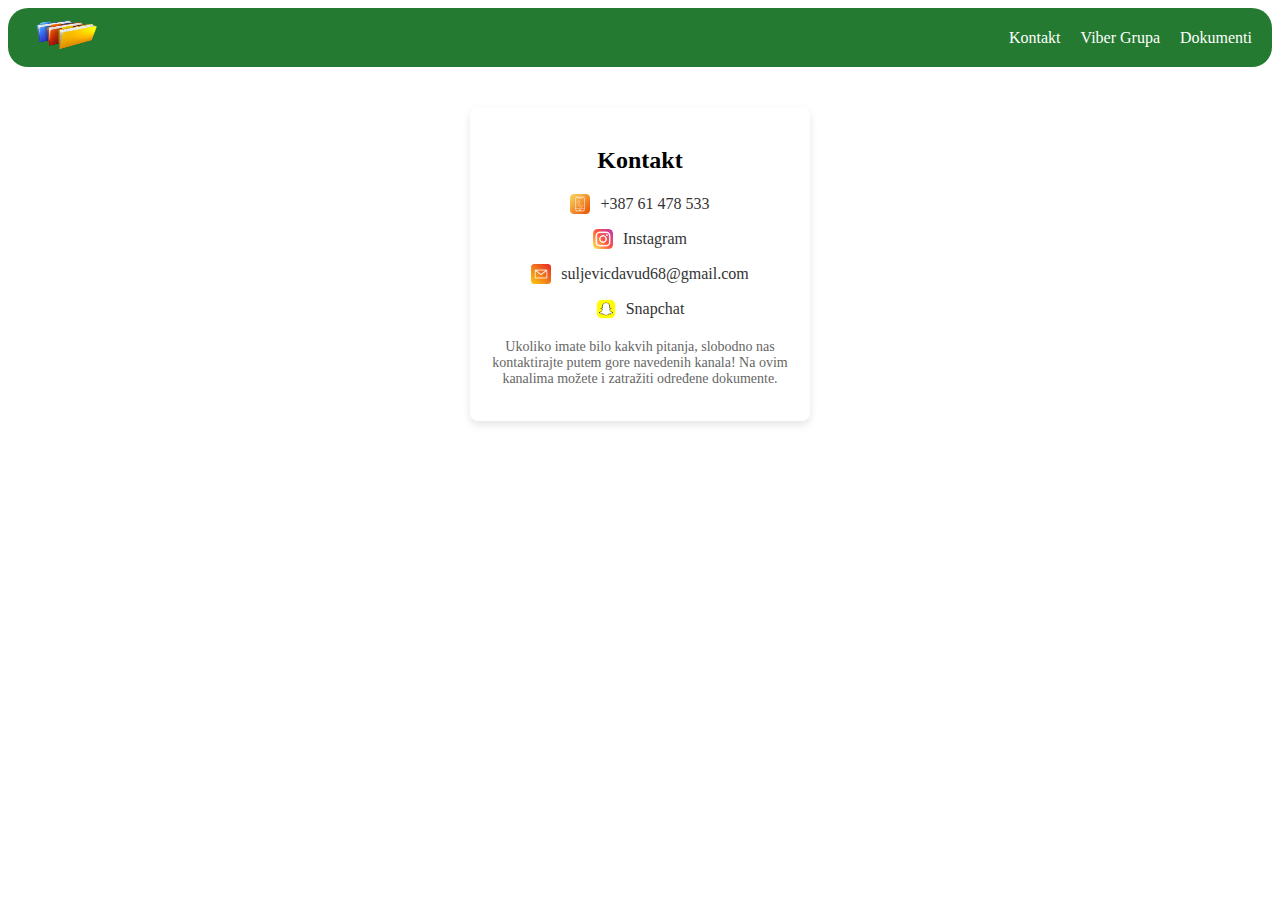
==== kontakt.html @ 53ac73d6 "Add files via upload" ====
<!DOCTYPE html>
<html lang="bs">
<head>
    <meta charset="UTF-8">
    <meta name="viewport" content="width=device-width, initial-scale=1.0">
    <title>Kontakt</title>
    <link rel="stylesheet" href="styles.css">
</head>
<body>
    <!-- Header sa navigacijom -->
    <header>
        <a href="index.html"><img src="slikadokumenta-removebg-preview.png" class="logo" alt="Logo"></a>
        <nav>
            <ul>
                <li><a href="kontakt.html">Kontakt</a></li>
                <li><a href="https://invite.viber.com/?g2=AQBLN4uKOh0YxlOtWrTS9T29i7chx1NLnOLIRcUo6V7KodTnvT2cc%2BfWbN9UweFf" target="_blank">Viber Grupa</a></li>
                <li><a href="predmeti.html">Dokumenti</a></li>
            </ul>
        </nav>
    </header>

    <!-- Glavni sadržaj -->
    <main>
        <div class="contact-box" id="kontakt">
            <h2>Kontakt</h2>
            <ul class="contact-links">
                <li><a href="tel:+38761478533" target="_blank"><img src="phone.png" alt="Phone"> +387 61 478 533</a></li>
                <li><a href="https://www.instagram.com/davud.s7/" target="_blank"><img src="insta.png" alt="Instagram"> Instagram</a></li>
                <li><a href="mailto:youremail@example.com" target="_blank"><img src="mail.png" alt="Email"> suljevicdavud68@gmail.com</a></li>
                <li><a href="https://snapchat.com/t/0li8myX8" target="_blank"><img src="snap.png" alt="Snapchat"> Snapchat</a></li>
            </ul>
            <p class="additional-text">Ukoliko imate bilo kakvih pitanja, slobodno nas kontaktirajte putem gore navedenih kanala! Na ovim kanalima možete i zatražiti određene dokumente.</p>
        </div>
    </main>
</body>
</html>
---- styles.css ----
/* Osnovni stilovi za header */
header {
    display: flex;
    justify-content: space-between;
    align-items: center;
    background-color: #247a30;
    padding: 10px 20px;
    border-radius: 20px;
}

header .logo {
    height: 35px;
    width: 75px;
}

nav ul {
    list-style: none;
    display: flex;
    gap: 20px;
    margin: 0;
    padding: 0;
}

nav ul li {
    display: inline;
}

nav ul li a {
    text-decoration: none;
    color: white;
    font-size: 1rem;
    transition: color 0.3s ease;
}

nav ul li a:hover {
    color: #ffcc00;
}

/* Stil za main sekciju */
main {
    display: flex;
    flex-direction: column;
    align-items: center;
    padding: 20px;
    gap: 40px;
}

#about {
    display: flex;
    justify-content: space-between;
    align-items: center;
    gap: 20px;
    max-width: 1200px;
    margin: 0 auto;
}

#about .description {
    max-width: 50%;
}

#about .description h1 {
    font-size: 2rem;
    color: #004080;
}

#about .description p {
    font-size: 1.2rem;
    margin: 10px 0;
    margin-bottom: 20px;
}

#about .dugme {
    background-color: #004080;
    color: white;
    border: none;
    padding: 10px 20px;
    font-size: 1rem;
    cursor: pointer;
    border-radius: 5px;
    transition: background-color 0.3s ease;
    text-decoration: none;
}

#about .dugme:hover {
    background-color: #003060;
}

#about .image img {
    max-width: 100%;
    height: auto;
    border-radius: 10px;
}

/* Most Selling Products Section */
.most-selling-products {
    padding: 20px;
    max-width: 1200px;
    margin: 20px auto;
}

.most-selling-products h2 {
    text-align: center;
    font-size: 28px;
    margin-bottom: 20px;
    color: #333;
    border-bottom: 2px solid #ddd;
}

/* Grid for product cards */
.products-grid {
    display: grid;
    grid-template-columns: repeat(4, 1fr);
    gap: 20px;
    border-bottom: 2px solid #ddd;
}

/* Product card styling */
.product-card {
    background: #fff;
    border: 1px solid #ddd;
    border-radius: 8px;
    text-align: center;
    padding: 15px;
    box-shadow: 0 2px 5px rgba(0, 0, 0, 0.1);
    transition: transform 0.3s ease, box-shadow 0.3s ease;
}

/* Image styling */
.product-card img {
    width: 100%;
    height: 200px;
    object-fit: cover;
    border-radius: 5px;
}

/* Product text styling */
.product-card h3 {
    font-size: 18px;
    margin: 10px 0;
}

.product-card p {
    font-size: 16px;
    color: #333;
    margin: 5px 0;
}

/* Hover effect for product cards */
.product-card:hover {
    transform: translateY(-5px);
    box-shadow: 0 4px 10px rgba(0, 0, 0, 0.2);
}

/* Stil za kontakt box */
.contact-box {
    background-color: #fff;
    padding: 20px;
    border-radius: 8px;
    box-shadow: 0 4px 8px rgba(0, 0, 0, 0.1);
    width: 300px;
    text-align: center;
    margin: 20px auto;
}

.contact-box h2 {
    font-size: 24px;
    margin-bottom: 20px;
}

.contact-links {
    list-style-type: none;
    padding: 0;
    margin: 0;
}

.contact-links li {
    margin: 15px 0;
}

.contact-links a {
    text-decoration: none;
    color: #333;
    font-size: 16px;
    display: flex;
    align-items: center;
    justify-content: center;
}

.contact-links img {
    width: 20px;
    height: 20px;
    margin-right: 10px;
}

.additional-text {
    margin-top: 20px;
    font-size: 14px;
    color: #666;
}

/* Media Queries for Responsiveness */
@media (max-width: 1024px) {
    /* For tablets */
    header {
        flex-direction: column;
        align-items: flex-start;
        padding: 15px;
    }

    nav ul {
        flex-direction: column;
        align-items: flex-start;
        gap: 15px;
    }

    #about {
        flex-direction: column;
        align-items: center;
    }

    #about .description {
        max-width: 100%;
    }

    .products-grid {
        grid-template-columns: repeat(2, 1fr); /* 2 columns */
    }

    .contact-box {
        width: 90%;
    }
}

@media (max-width: 768px) {
    /* For mobile devices */
    header {
        flex-direction: column;
        align-items: flex-start;
        padding: 10px;
    }

    nav ul {
        flex-direction: column;
        gap: 10px;
    }

    .products-grid {
        grid-template-columns: 1fr; /* 1 column */
    }

    .contact-box {
        width: 100%;
        padding: 15px;
    }

    .most-selling-products {
        padding: 10px;
    }
}
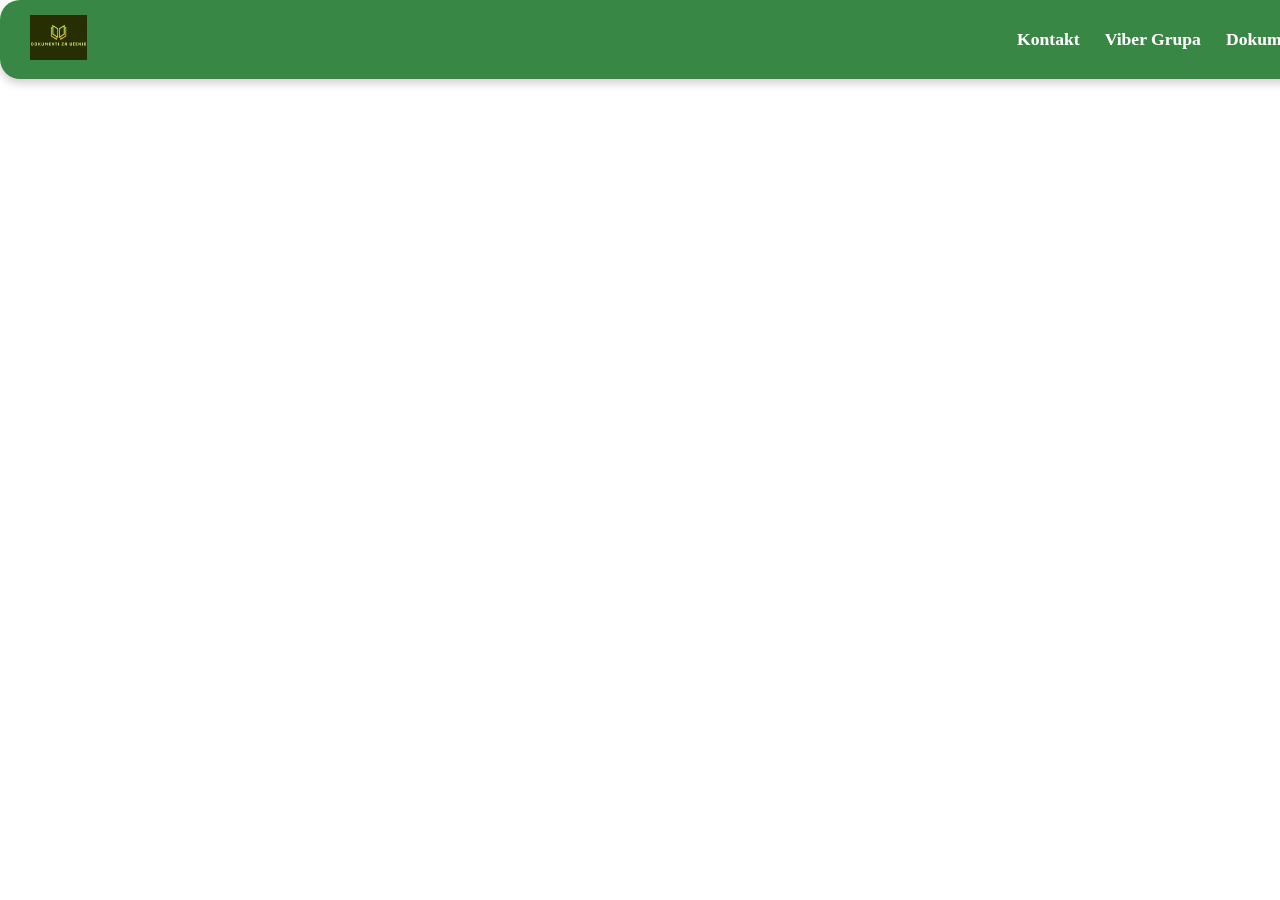
==== commit 33c704ee: "Update kontakt.html" ====
--- a/kontakt.html
+++ b/kontakt.html
@@ -9,7 +9,7 @@
 <body>
     <!-- Header sa navigacijom -->
     <header>
-        <a href="index.html"><img src="slikadokumenta-removebg-preview.png" class="logo" alt="Logo"></a>
+        <a href="index.html"><img src="dokumenti-logo.jpg" class="logo"></a>
         <nav>
             <ul>
                 <li><a href="kontakt.html">Kontakt</a></li>
--- a/styles.css
+++ b/styles.css
@@ -1,57 +1,105 @@
-/* Osnovni stilovi za header */
+      /* Osnovni stilovi za header */
 header {
     display: flex;
     justify-content: space-between;
     align-items: center;
-    background-color: #247a30;
-    padding: 10px 20px;
+    background: rgba(36, 122, 48, 0.9);
+    padding: 15px 30px;
     border-radius: 20px;
+    box-shadow: 0 4px 10px rgba(0, 0, 0, 0.2);
+    position: fixed;
+    width: 100%;
+    top: 0;
+    left: 0;
+    z-index: 1000;
+    transition: background 0.3s ease-in-out, box-shadow 0.3s ease-in-out;
+}
+
+header:hover {
+    background: rgba(36, 122, 48, 1);
+    box-shadow: 0 6px 15px rgba(0, 0, 0, 0.3);
 }
 
 header .logo {
-    height: 35px;
-    width: 75px;
-}
-
+    height: 45px;
+    width: auto;
+    transition: transform 0.3s ease-in-out;
+}
+
+header .logo:hover {
+    transform: scale(1.1);
+}
+
+/* Navigacija */
 nav ul {
     list-style: none;
     display: flex;
-    gap: 20px;
+    gap: 25px;
     margin: 0;
     padding: 0;
 }
 
 nav ul li {
-    display: inline;
+    position: relative;
 }
 
 nav ul li a {
     text-decoration: none;
     color: white;
-    font-size: 1rem;
-    transition: color 0.3s ease;
+    font-size: 1.1rem;
+    font-weight: bold;
+    position: relative;
+    transition: color 0.3s ease, transform 0.2s ease;
+}
+
+nav ul li a::after {
+    content: '';
+    position: absolute;
+    width: 100%;
+    height: 2px;
+    background-color: #ffcc00;
+    bottom: -5px;
+    left: 0;
+    transform: scaleX(0);
+    transition: transform 0.3s ease-in-out;
 }
 
 nav ul li a:hover {
     color: #ffcc00;
-}
-
-/* Stil za main sekciju */
+    transform: scale(1.1);
+}
+
+nav ul li a:hover::after {
+    transform: scaleX(1);
+}
+
+/* Glavni sadržaj */
 main {
     display: flex;
     flex-direction: column;
     align-items: center;
-    padding: 20px;
+    padding: 100px 20px 40px;
     gap: 40px;
 }
 
+/* Sekcija o nama */
 #about {
     display: flex;
     justify-content: space-between;
     align-items: center;
-    gap: 20px;
+    gap: 40px;
     max-width: 1200px;
     margin: 0 auto;
+    opacity: 0;
+    transform: translateY(50px);
+    animation: fadeInUp 0.8s ease-out forwards;
+}
+
+@keyframes fadeInUp {
+    to {
+        opacity: 1;
+        transform: translateY(0);
+    }
 }
 
 #about .description {
@@ -59,118 +107,142 @@
 }
 
 #about .description h1 {
-    font-size: 2rem;
+    font-size: 2.5rem;
     color: #004080;
+    margin-bottom: 10px;
+    opacity: 0;
+    transform: translateY(20px);
+    animation: fadeInUp 0.6s ease-out 0.3s forwards;
 }
 
 #about .description p {
     font-size: 1.2rem;
-    margin: 10px 0;
-    margin-bottom: 20px;
+    line-height: 1.6;
+    color: #444;
+    opacity: 0;
+    transform: translateY(20px);
+    animation: fadeInUp 0.6s ease-out 0.5s forwards;
 }
 
 #about .dugme {
     background-color: #004080;
     color: white;
     border: none;
-    padding: 10px 20px;
-    font-size: 1rem;
+    padding: 12px 24px;
+    font-size: 1.1rem;
     cursor: pointer;
-    border-radius: 5px;
-    transition: background-color 0.3s ease;
+    border-radius: 8px;
+    transition: all 0.3s ease;
     text-decoration: none;
+    display: inline-block;
+    opacity: 0;
+    transform: translateY(20px);
+    animation: fadeInUp 0.6s ease-out 0.7s forwards;
 }
 
 #about .dugme:hover {
-    background-color: #003060;
+    background-color: #002b5e;
+    transform: scale(1.05);
 }
 
 #about .image img {
     max-width: 100%;
     height: auto;
-    border-radius: 10px;
-}
-
-/* Most Selling Products Section */
+    border-radius: 15px;
+    box-shadow: 0 4px 8px rgba(0, 0, 0, 0.2);
+    opacity: 0;
+    transform: scale(0.9);
+    animation: fadeInScale 0.8s ease-out 0.5s forwards;
+}
+
+@keyframes fadeInScale {
+    to {
+        opacity: 1;
+        transform: scale(1);
+    }
+}
+
+/* Sekcija proizvoda */
 .most-selling-products {
-    padding: 20px;
+    padding: 40px 20px;
     max-width: 1200px;
     margin: 20px auto;
 }
 
 .most-selling-products h2 {
     text-align: center;
-    font-size: 28px;
+    font-size: 2rem;
     margin-bottom: 20px;
-    color: #333;
-    border-bottom: 2px solid #ddd;
-}
-
-/* Grid for product cards */
+    color: #222;
+    border-bottom: 3px solid #ddd;
+    padding-bottom: 10px;
+}
+
+/* Grid za proizvode */
 .products-grid {
     display: grid;
-    grid-template-columns: repeat(4, 1fr);
+    grid-template-columns: repeat(auto-fit, minmax(250px, 1fr));
     gap: 20px;
-    border-bottom: 2px solid #ddd;
-}
-
-/* Product card styling */
+}
+
+/* Kartice proizvoda */
 .product-card {
-    background: #fff;
-    border: 1px solid #ddd;
-    border-radius: 8px;
+    background: white;
+    border-radius: 12px;
     text-align: center;
-    padding: 15px;
-    box-shadow: 0 2px 5px rgba(0, 0, 0, 0.1);
+    padding: 20px;
+    box-shadow: 0 4px 8px rgba(0, 0, 0, 0.15);
     transition: transform 0.3s ease, box-shadow 0.3s ease;
-}
-
-/* Image styling */
+    opacity: 0;
+    transform: translateY(50px);
+    animation: fadeInUp 0.8s ease-out forwards;
+}
+
 .product-card img {
     width: 100%;
-    height: 200px;
+    height: 220px;
     object-fit: cover;
-    border-radius: 5px;
-}
-
-/* Product text styling */
+    border-radius: 10px;
+}
+
 .product-card h3 {
-    font-size: 18px;
+    font-size: 1.3rem;
     margin: 10px 0;
 }
 
 .product-card p {
-    font-size: 16px;
-    color: #333;
+    font-size: 1rem;
+    color: #555;
     margin: 5px 0;
 }
 
-/* Hover effect for product cards */
 .product-card:hover {
     transform: translateY(-5px);
-    box-shadow: 0 4px 10px rgba(0, 0, 0, 0.2);
-}
-
-/* Stil za kontakt box */
+    box-shadow: 0 6px 12px rgba(0, 0, 0, 0.3);
+}
+
+/* Kontakt forma */
 .contact-box {
-    background-color: #fff;
-    padding: 20px;
-    border-radius: 8px;
-    box-shadow: 0 4px 8px rgba(0, 0, 0, 0.1);
-    width: 300px;
+    background-color: white;
+    padding: 25px;
+    border-radius: 10px;
+    box-shadow: 0 4px 10px rgba(0, 0, 0, 0.15);
+    width: 350px;
     text-align: center;
-    margin: 20px auto;
+    margin: 40px auto;
+    opacity: 0;
+    transform: translateY(50px);
+    animation: fadeInUp 0.8s ease-out forwards;
 }
 
 .contact-box h2 {
-    font-size: 24px;
-    margin-bottom: 20px;
+    font-size: 1.8rem;
+    margin-bottom: 15px;
 }
 
 .contact-links {
     list-style-type: none;
     padding: 0;
-    margin: 0;
 }
 
 .contact-links li {
@@ -179,81 +251,92 @@
 
 .contact-links a {
     text-decoration: none;
-    color: #333;
-    font-size: 16px;
+    color: #004080;
+    font-size: 1.1rem;
     display: flex;
     align-items: center;
     justify-content: center;
+    transition: color 0.3s ease;
+}
+
+.contact-links a:hover {
+    color: #002b5e;
 }
 
 .contact-links img {
-    width: 20px;
-    height: 20px;
+    width: 22px;
+    height: 22px;
     margin-right: 10px;
 }
 
-.additional-text {
-    margin-top: 20px;
-    font-size: 14px;
-    color: #666;
-}
-
-/* Media Queries for Responsiveness */
+/* Responsivnost */
 @media (max-width: 1024px) {
-    /* For tablets */
-    header {
-        flex-direction: column;
-        align-items: flex-start;
-        padding: 15px;
-    }
-
-    nav ul {
-        flex-direction: column;
-        align-items: flex-start;
-        gap: 15px;
-    }
-
     #about {
         flex-direction: column;
-        align-items: center;
-    }
-
-    #about .description {
-        max-width: 100%;
-    }
-
+    }
+}
+
+@media (max-width: 768px) {
     .products-grid {
-        grid-template-columns: repeat(2, 1fr); /* 2 columns */
-    }
-
-    .contact-box {
-        width: 90%;
-    }
-}
-
-@media (max-width: 768px) {
-    /* For mobile devices */
-    header {
-        flex-direction: column;
-        align-items: flex-start;
-        padding: 10px;
-    }
-
-    nav ul {
-        flex-direction: column;
-        gap: 10px;
-    }
-
-    .products-grid {
-        grid-template-columns: 1fr; /* 1 column */
-    }
-
-    .contact-box {
-        width: 100%;
-        padding: 15px;
-    }
-
-    .most-selling-products {
-        padding: 10px;
-    }
-}
+        grid-template-columns: 1fr;
+    }
+}
+/* Stilovi za formu */
+#category-form {
+    background: rgba(255, 255, 255, 0.9);
+    padding: 20px;
+    border-radius: 10px;
+    box-shadow: 0 4px 10px rgba(0, 0, 0, 0.2);
+    max-width: 400px;
+    margin: 20px auto;
+    text-align: left;
+    opacity: 0;
+    transform: translateY(30px);
+    animation: fadeInUp 0.8s ease-out forwards;
+}
+
+/* Stilovi za labele */
+#category-form label {
+    display: flex;
+    align-items: center;
+    font-size: 1.1rem;
+    color: #004080;
+    cursor: pointer;
+    margin-bottom: 10px;
+    transition: color 0.3s ease;
+}
+
+/* Stilizacija checkboxa */
+#category-form input[type="checkbox"] {
+    width: 18px;
+    height: 18px;
+    margin-right: 10px;
+    cursor: pointer;
+    accent-color: #004080;
+    transform: scale(1);
+    transition: transform 0.2s ease-in-out;
+}
+
+#category-form input[type="checkbox"]:hover {
+    transform: scale(1.2);
+}
+#category-form input[type="checkbox"]:hover {
+    accent-color: green;
+}
+#category-form label:hover {
+    color: green;
+}
+
+
+/* Hover efekat za labele */
+#category-form label:hover {
+    color: #002b5e;
+}
+
+/* Animacija */
+@keyframes fadeInUp {
+    to {
+        opacity: 1;
+        transform: translateY(0);
+    }
+}
